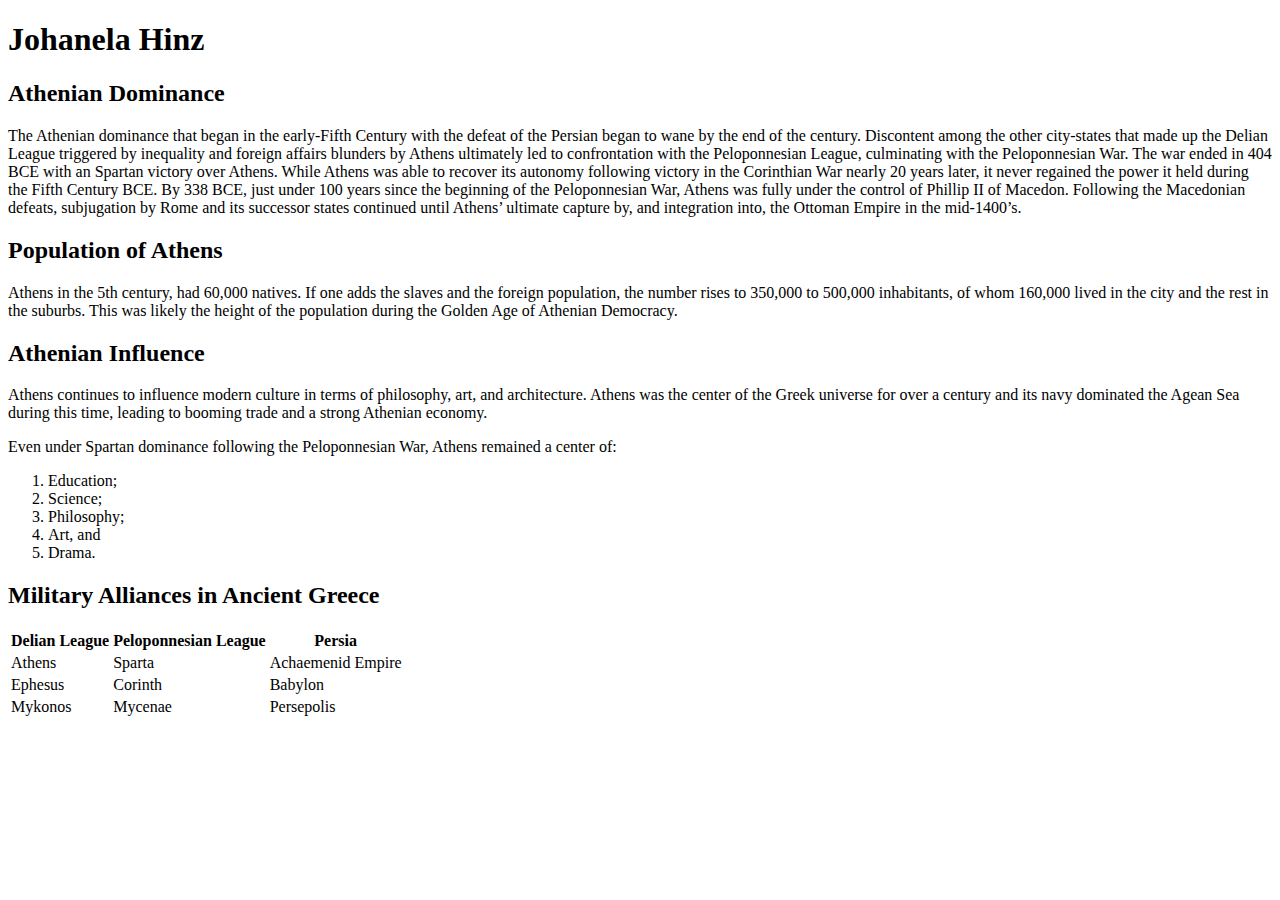
==== index.html @ 05301441 "Add files via upload" ====
<!doctype html>
<html lang="en">
  <head> <meta charset="utf-8">
    <title>Project One</title>
  </head>
    <body>
        <h1>Johanela Hinz</h1>
        <h2>Athenian Dominance</h2>
        <p>The Athenian dominance that began in the early-Fifth Century with the defeat of the Persian 
            began to wane by the end of the century. Discontent among the other city-states that made up
             the Delian League triggered by inequality and foreign affairs blunders by Athens ultimately 
             led to confrontation with the Peloponnesian League, culminating with the Peloponnesian War. 
             The war ended in 404 BCE with an Spartan victory over Athens. While Athens was able to recover 
             its autonomy following victory in the Corinthian War nearly 20 years later, it never regained 
             the power it held during the Fifth Century BCE. By 338 BCE, just under 100 years since the 
             beginning of the Peloponnesian War, Athens was fully under the control of Phillip II of Macedon. 
             Following the Macedonian defeats, subjugation by Rome and its successor states continued until 
             Athens’ ultimate capture by, and integration into, the Ottoman Empire in the mid-1400’s.</p>
        <h2>Population of Athens</h2>
        <p>Athens in the 5th century, had 60,000 natives. If one adds the slaves and the foreign population, 
            the number rises to 350,000 to 500,000 inhabitants, of whom 160,000 lived in the city and the rest 
            in the suburbs. This was likely the height of the population during the Golden Age of Athenian Democracy.</p>
        <h2>Athenian Influence</h2>
        <p>Athens continues to influence modern culture in terms of philosophy, art, and architecture. Athens was 
            the center of the Greek universe for over a century and its navy dominated the Agean Sea during this time, leading
            to booming trade and a strong Athenian economy.
        </p>
        <p>Even under Spartan dominance following the Peloponnesian War, Athens remained a center of:</p>
        <ol>
            <li>Education;</li>
            <li>Science;</li>
            <li>Philosophy;</li>
            <li>Art, and</li>
            <li>Drama.</li>
        </ol>
        <h2>Military Alliances in Ancient Greece</h2>
        <table>
            <tr>
                <th>Delian League</th>
                <th>Peloponnesian League</th>
                <th>Persia</th>
            </tr>
            <tr>
                <td>Athens</td>
                <td>Sparta</td>
                <td>Achaemenid Empire</td>
            </tr>
            <tr>
                <td>Ephesus</td>
                <td>Corinth</td>
                <td>Babylon</td>
            </tr>
            <tr>   
                <td>Mykonos</td>
                <td>Mycenae</td>
                <td>Persepolis</td>
            </tr>
        </table>
        


    </body>
  

</html>
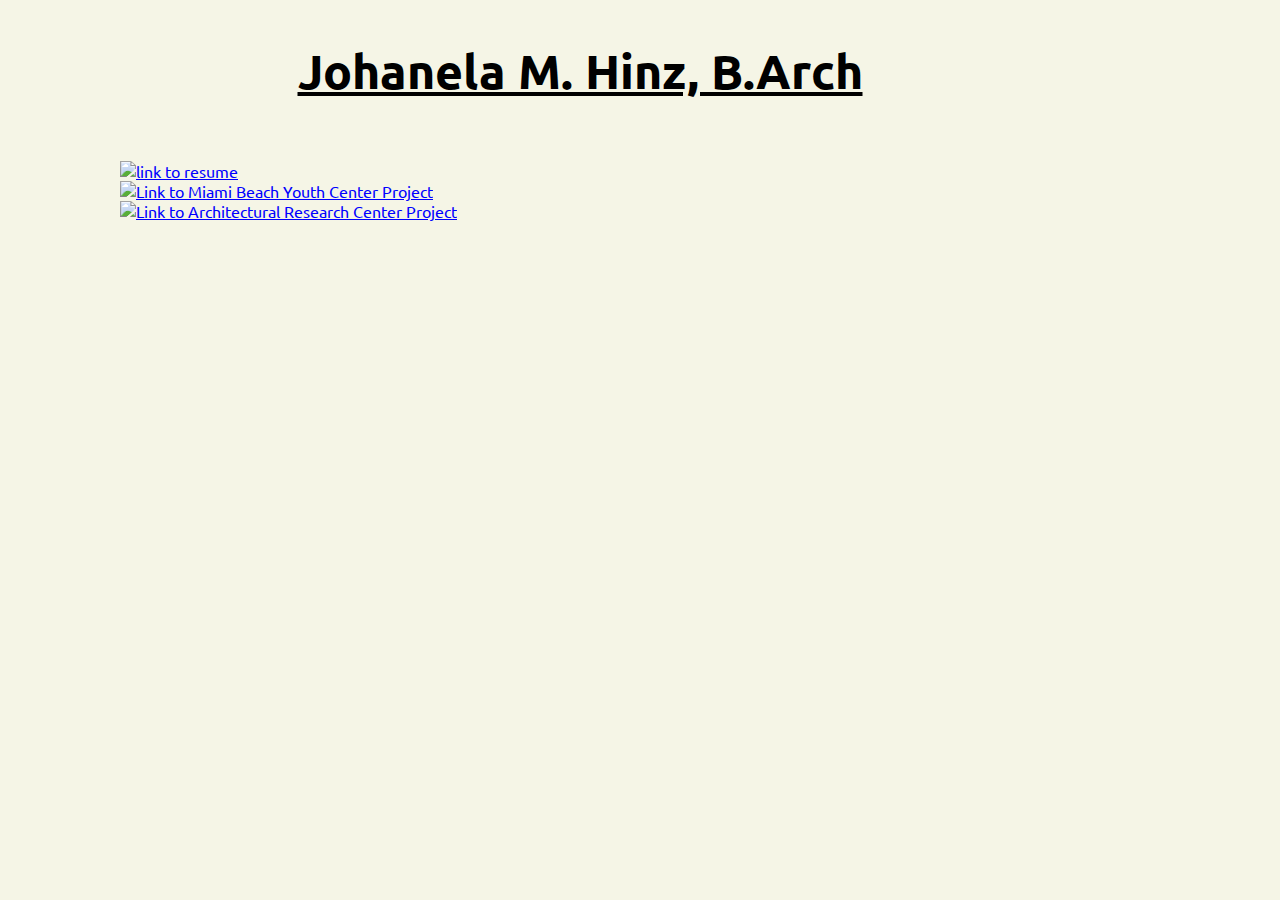
==== commit a52ce9f7: "Add files via upload" ====
--- a/index.html
+++ b/index.html
@@ -1,65 +1,28 @@
-<!doctype html>
-<html lang="en">
-  <head> <meta charset="utf-8">
-    <title>Project One</title>
-  </head>
-    <body>
-        <h1>Johanela Hinz</h1>
-        <h2>Athenian Dominance</h2>
-        <p>The Athenian dominance that began in the early-Fifth Century with the defeat of the Persian 
-            began to wane by the end of the century. Discontent among the other city-states that made up
-             the Delian League triggered by inequality and foreign affairs blunders by Athens ultimately 
-             led to confrontation with the Peloponnesian League, culminating with the Peloponnesian War. 
-             The war ended in 404 BCE with an Spartan victory over Athens. While Athens was able to recover 
-             its autonomy following victory in the Corinthian War nearly 20 years later, it never regained 
-             the power it held during the Fifth Century BCE. By 338 BCE, just under 100 years since the 
-             beginning of the Peloponnesian War, Athens was fully under the control of Phillip II of Macedon. 
-             Following the Macedonian defeats, subjugation by Rome and its successor states continued until 
-             Athens’ ultimate capture by, and integration into, the Ottoman Empire in the mid-1400’s.</p>
-        <h2>Population of Athens</h2>
-        <p>Athens in the 5th century, had 60,000 natives. If one adds the slaves and the foreign population, 
-            the number rises to 350,000 to 500,000 inhabitants, of whom 160,000 lived in the city and the rest 
-            in the suburbs. This was likely the height of the population during the Golden Age of Athenian Democracy.</p>
-        <h2>Athenian Influence</h2>
-        <p>Athens continues to influence modern culture in terms of philosophy, art, and architecture. Athens was 
-            the center of the Greek universe for over a century and its navy dominated the Agean Sea during this time, leading
-            to booming trade and a strong Athenian economy.
-        </p>
-        <p>Even under Spartan dominance following the Peloponnesian War, Athens remained a center of:</p>
-        <ol>
-            <li>Education;</li>
-            <li>Science;</li>
-            <li>Philosophy;</li>
-            <li>Art, and</li>
-            <li>Drama.</li>
-        </ol>
-        <h2>Military Alliances in Ancient Greece</h2>
-        <table>
-            <tr>
-                <th>Delian League</th>
-                <th>Peloponnesian League</th>
-                <th>Persia</th>
-            </tr>
-            <tr>
-                <td>Athens</td>
-                <td>Sparta</td>
-                <td>Achaemenid Empire</td>
-            </tr>
-            <tr>
-                <td>Ephesus</td>
-                <td>Corinth</td>
-                <td>Babylon</td>
-            </tr>
-            <tr>   
-                <td>Mykonos</td>
-                <td>Mycenae</td>
-                <td>Persepolis</td>
-            </tr>
-        </table>
-        
-
-
-    </body>
-  
-
-</html>+<!doctype html>
+<html lang="en">
+  <head><meta charset="utf-8">
+    <link rel="preconnect" href="https://fonts.googleapis.com">
+    <link rel="preconnect" href="https://fonts.gstatic.com" crossorigin>
+    <link href="https://fonts.googleapis.com/css2?family=Ubuntu:wght@500&display=swap" rel="stylesheet">
+    <link rel="stylesheet" type="text/css" href="css/germanyfinal.css">
+    <title>Germany</title>
+  </head>
+    <body>
+        <article>
+            <div class="parent">
+                <div class="div1"><h1>Johanela M. Hinz, B.Arch</h1> </div>
+                <div class="div2"><a href="page/resume.html">
+                    <img src="images/resume.jpg" alt="link to resume" title="Miami Skyline">
+                </a> </div>
+                <div class="div3"><a href="page/project1.html">
+                    <img src="images/miamibeachyouthcenter.jpg" alt="Link to Miami Beach Youth Center Project" title="Miami Beach Youth Center">
+                </a>  </div>
+                <div class="div4"><a href="page/project2.html">
+                    <img src="images/researchcenter.jpg" alt="Link to Architectural Research Center Project" title="Architectural Research Center">
+                </a>  </div>
+                </div>
+                
+            </article>
+            
+        </body>
+    </html>--- a/css/germanyfinal.css
+++ b/css/germanyfinal.css
@@ -0,0 +1,92 @@
+.grid {
+    display: grid;
+    grid-template-columns: repeat(4, 1fr);
+    grid-template-rows: 0.25fr repeat(4, 1fr) 20px;
+    grid-column-gap: 15px;
+    grid-row-gap: 30px;
+}
+    
+    .div1 { grid-area: 1 / 1 / 2 / 5; }
+    .div2 { grid-area: 2 / 1 / 3 / 2; }
+    .div3 { grid-area: 2 / 2 / 3 / 5; }
+    .div4 { grid-area: 3 / 1 / 4 / 2; }
+    .div5 { grid-area: 3 / 2 / 4 / 5; }
+    .div6 { grid-area: 4 / 1 / 5 / 2; }
+    .div7 { grid-area: 4 / 2 / 5 / 5; }
+    .div8 { grid-area: 5 / 1 / 6 / 2; }
+    .div9 { grid-area: 5 / 2 / 6 / 5; }
+    .div10 { grid-area: 6 / 1 / 7 / 5; }
+    
+body {
+    background-color: #f5f5e6;
+    font-family: 'Ubuntu', 'Roboto', Arial, Helvetica, sans-serif;
+	margin-right: 120px;
+	margin-left: 120px;
+    margin-bottom: 100px;
+	
+ 
+}
+
+h1 {
+	text-align: center;
+	font-size: 3em;
+	text-decoration: underline;
+	margin-top: 40px;
+    margin-right: 120px;
+    margin-bottom: 60px;
+    
+
+}
+
+h2 {
+    text-align: left;
+    font-size: 2em;
+	color: #FF0000;
+    text-decoration: none
+    
+
+}
+
+h3 {
+    text-align: left;
+    font-size: 2em;
+	color: #DAAE00;
+    text-decoration: none
+    
+
+}
+
+p {
+	font-size: 24px;
+    text-align: justify;
+    overflow-wrap: break-word;
+    display: block; 
+	max-width: 960px;
+	
+	
+}
+
+ul {
+	font-size: 24px;
+    text-align: justify;
+    overflow-wrap: break-word;
+    display: block; 
+	max-width: 960px;
+		
+}
+
+a:link {
+	color: rgb(0, 0, 255)
+}
+
+a:hover {
+	color: rgb(0, 255, 0)
+}
+
+a:visited {
+	color: rgb(255, 0, 0)
+}
+
+a:active {
+	color: rgb(156, 47, 200)
+}
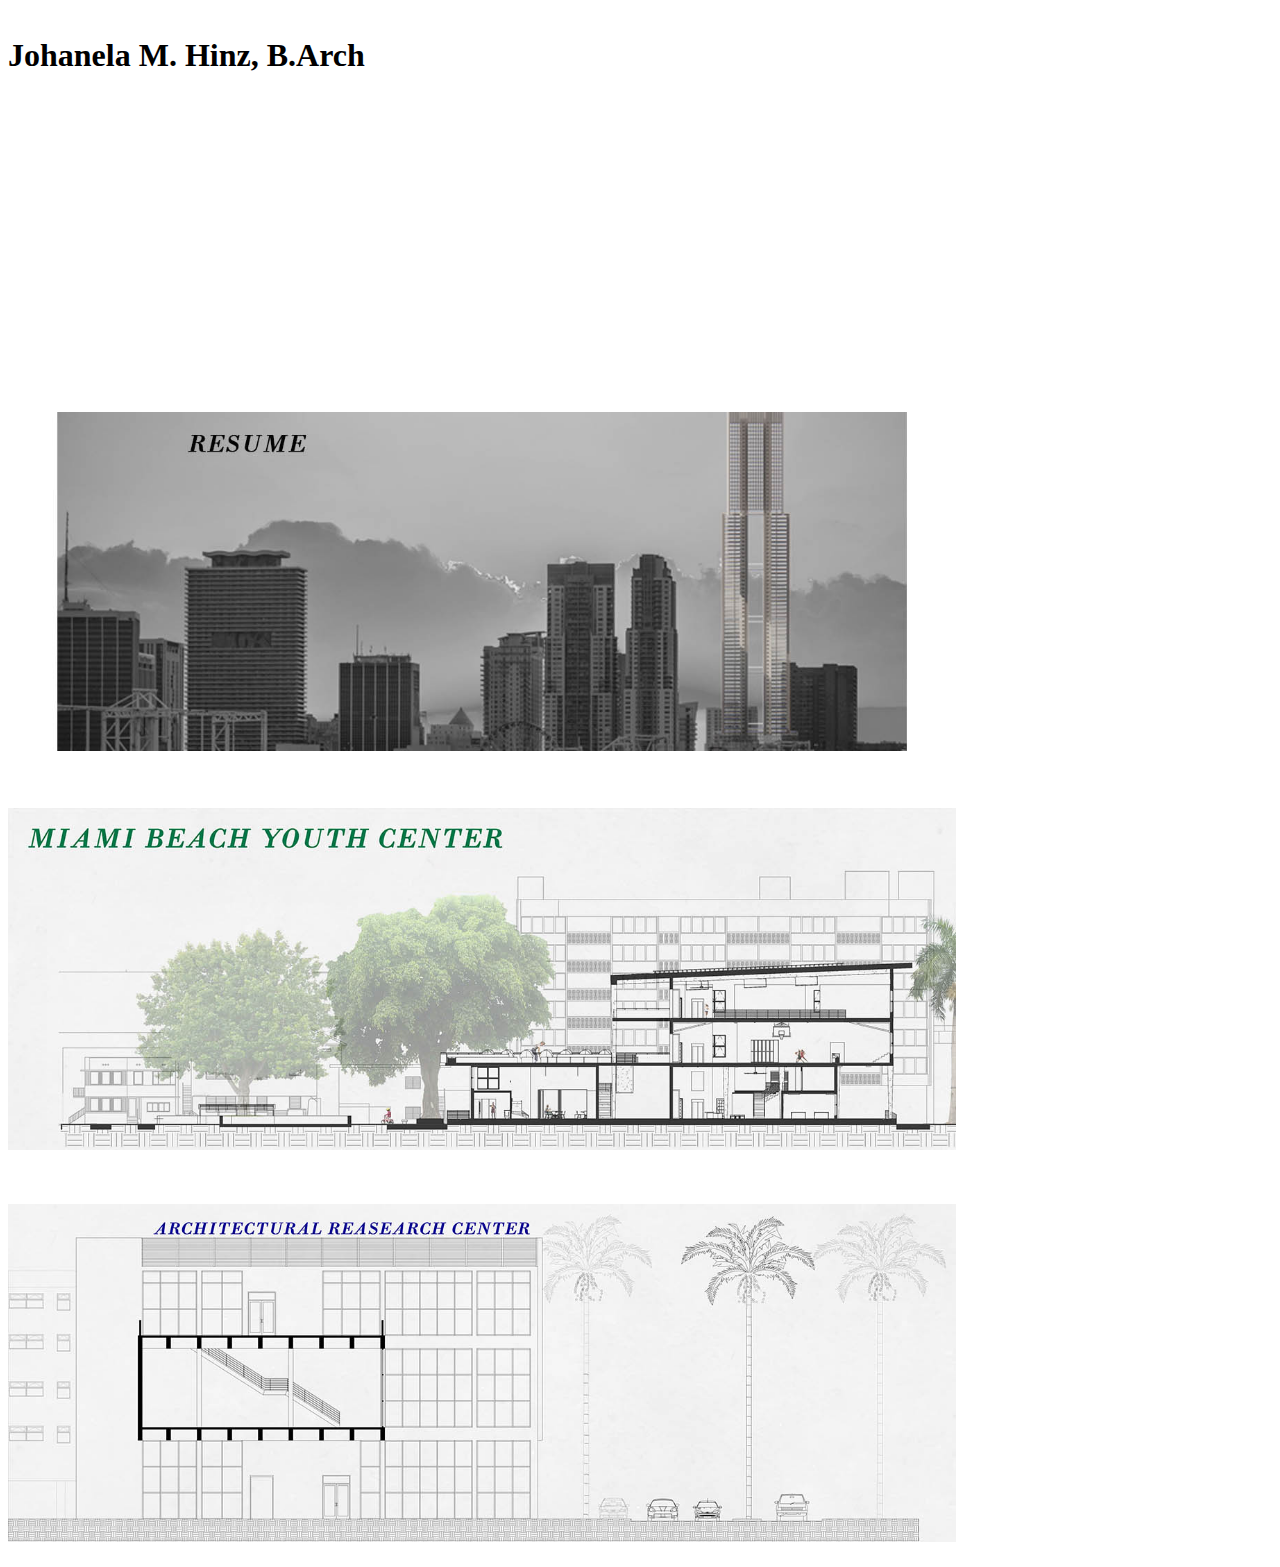
==== commit 397fc15a: "Update index.html" ====
--- a/index.html
+++ b/index.html
@@ -4,10 +4,11 @@
     <link rel="preconnect" href="https://fonts.googleapis.com">
     <link rel="preconnect" href="https://fonts.gstatic.com" crossorigin>
     <link href="https://fonts.googleapis.com/css2?family=Ubuntu:wght@500&display=swap" rel="stylesheet">
-    <link rel="stylesheet" type="text/css" href="css/germanyfinal.css">
+    <link rel="stylesheet" type="text/css" href="css/portfolio.css">
     <title>Germany</title>
   </head>
     <body>
+        <p>
         <article>
             <div class="parent">
                 <div class="div1"><h1>Johanela M. Hinz, B.Arch</h1> </div>
@@ -23,6 +24,7 @@
                 </div>
                 
             </article>
+        </p>
             
         </body>
-    </html>+    </html>
--- a/css/portfolio.css
+++ b/css/portfolio.css
@@ -0,0 +1,18 @@
+.parent {
+display: grid;
+grid-template-columns: 1fr;
+grid-template-rows: repeat(4, 1fr);
+grid-column-gap: 10px;
+grid-row-gap: 50px;
+}
+
+.div1 { grid-area: 1 / 1 / 2 / 2; }
+.div2 { grid-area: 2 / 1 / 3 / 2; }
+.div3 { grid-area: 3 / 1 / 4 / 2; }
+.div4 { grid-area: 4 / 1 / 5 / 2; }
+
+
+img {
+    max-width: 75%;
+    height: auto;
+  }
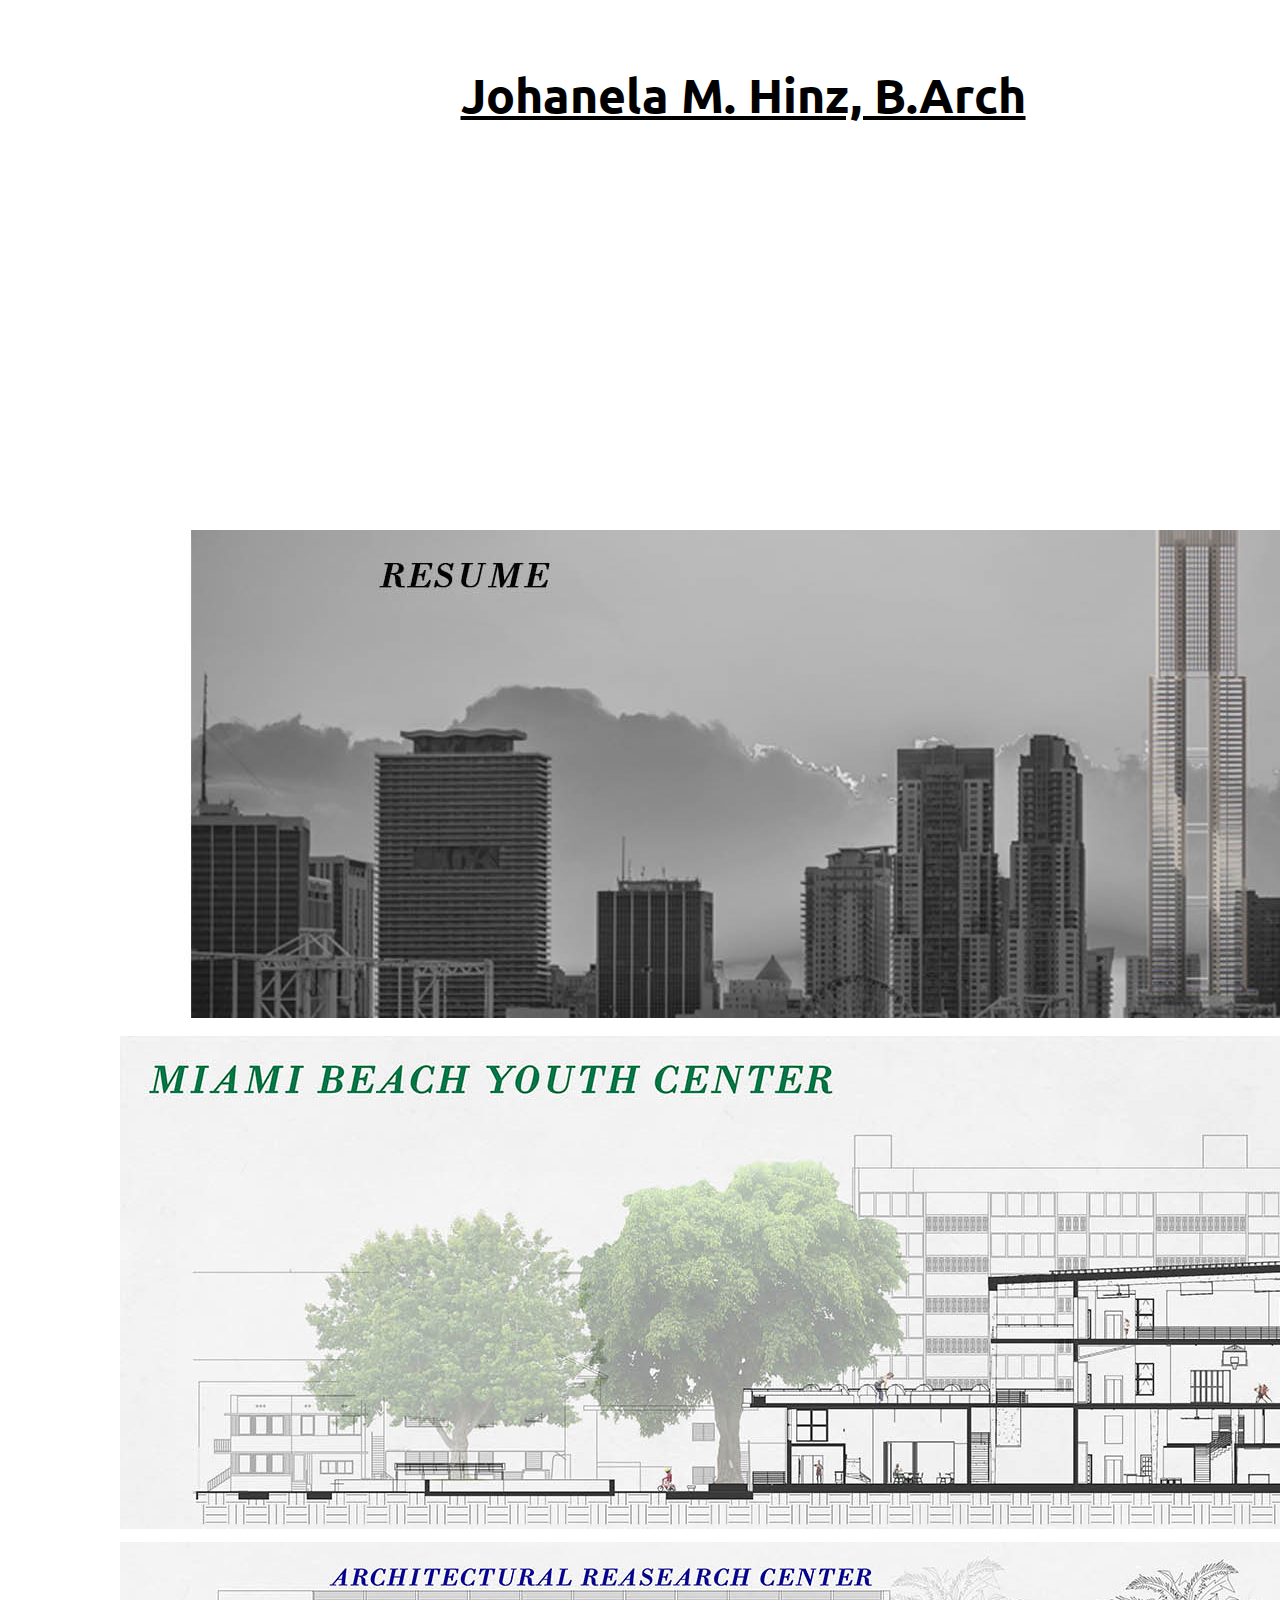
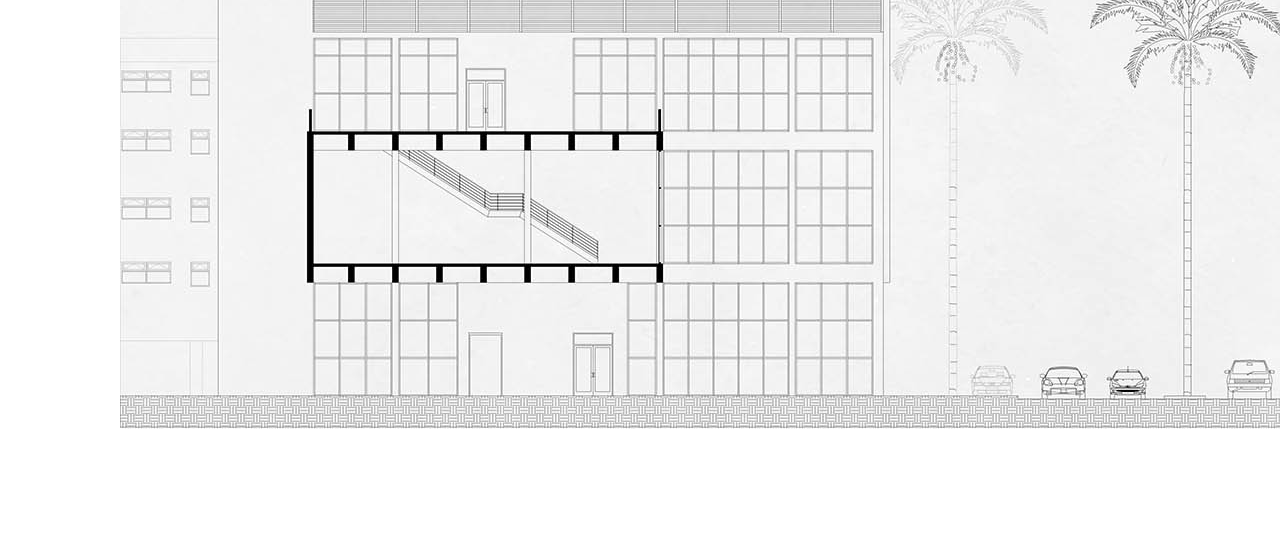
==== commit 71e1414a: "Update index.html" ====
--- a/index.html
+++ b/index.html
@@ -5,7 +5,7 @@
     <link rel="preconnect" href="https://fonts.gstatic.com" crossorigin>
     <link href="https://fonts.googleapis.com/css2?family=Ubuntu:wght@500&display=swap" rel="stylesheet">
     <link rel="stylesheet" type="text/css" href="css/portfolio.css">
-    <title>Germany</title>
+    <title>Johanela M. Hinz, B.Arch Portfolio</title>
   </head>
     <body>
         <p>
--- a/css/portfolio.css
+++ b/css/portfolio.css
@@ -3,7 +3,13 @@
 grid-template-columns: 1fr;
 grid-template-rows: repeat(4, 1fr);
 grid-column-gap: 10px;
-grid-row-gap: 50px;
+grid-row-gap: 10px;
+
+img {
+    max-width: auto;
+    height: auto;
+  }
+
 }
 
 .div1 { grid-area: 1 / 1 / 2 / 2; }
@@ -12,7 +18,78 @@
 .div4 { grid-area: 4 / 1 / 5 / 2; }
 
 
-img {
-    max-width: 75%;
-    height: auto;
-  }
+
+
+  body {
+    background-color: #ffffff;
+    font-family: 'Ubuntu', 'Roboto', Arial, Helvetica, sans-serif;
+	margin-right: 120px;
+	margin-left: 120px;
+    margin-bottom: 100px;
+	
+ 
+}
+
+h1 {
+	text-align: center;
+	font-size: 3em;
+	text-decoration: underline;
+	margin-top: 40px;
+    margin-right: 120px;
+    margin-bottom: 60px;
+    
+
+}
+
+h2 {
+    text-align: left;
+    font-size: 2em;
+	color: #FF0000;
+    text-decoration: none
+    
+
+}
+
+h3 {
+    text-align: left;
+    font-size: 2em;
+	color: #DAAE00;
+    text-decoration: none
+    
+
+}
+
+p {
+	font-size: 24px;
+    text-align: justify;
+    overflow-wrap: break-word;
+    display: block; 
+	max-width: 960px;
+	
+	
+}
+
+ul {
+	font-size: 24px;
+    text-align: justify;
+    overflow-wrap: break-word;
+    display: block; 
+	max-width: 960px;
+		
+}
+
+a:link {
+	color: rgb(0, 0, 255)
+}
+
+a:hover {
+	color: rgb(0, 255, 0)
+}
+
+a:visited {
+	color: rgb(255, 0, 0)
+}
+
+a:active {
+	color: rgb(156, 47, 200)
+}
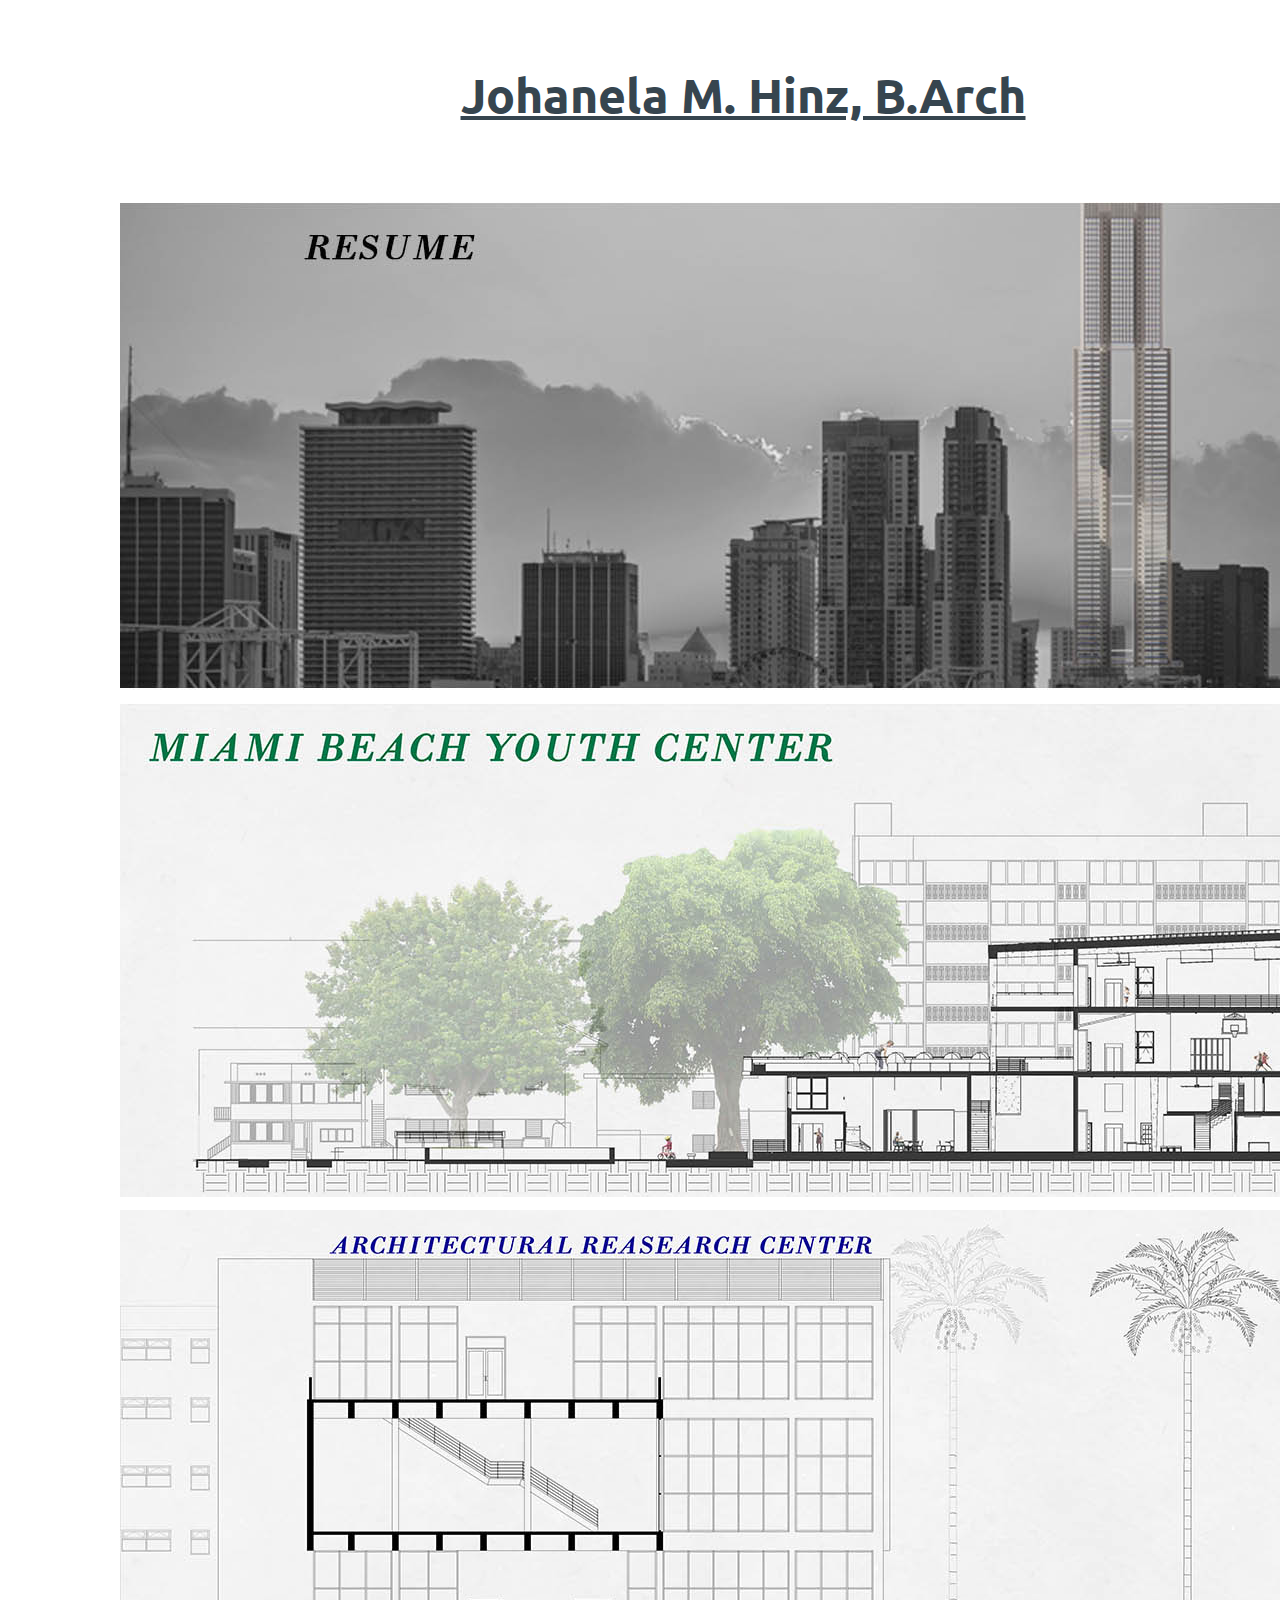
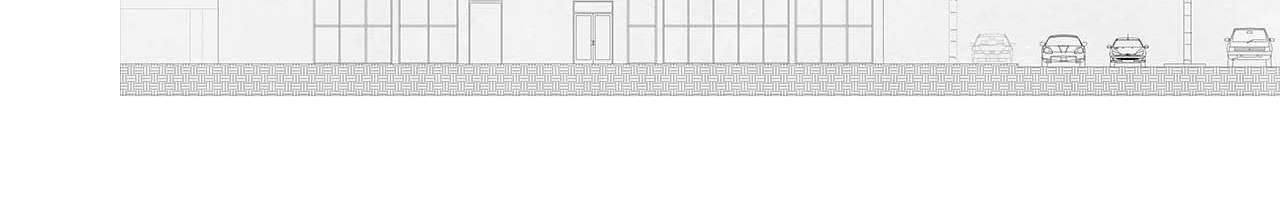
==== commit 035f9ec1: "Update index.html" ====
--- a/index.html
+++ b/index.html
@@ -12,7 +12,7 @@
         <article>
             <div class="parent">
                 <div class="div1"><h1>Johanela M. Hinz, B.Arch</h1> </div>
-                <div class="div2"><a href="page/resume.html">
+                <div class="div2"><a href="images/resume.pdf">
                     <img src="images/resume.jpg" alt="link to resume" title="Miami Skyline">
                 </a> </div>
                 <div class="div3"><a href="page/project1.html">
--- a/css/portfolio.css
+++ b/css/portfolio.css
@@ -1,95 +1,107 @@
 .parent {
-display: grid;
-grid-template-columns: 1fr;
-grid-template-rows: repeat(4, 1fr);
-grid-column-gap: 10px;
-grid-row-gap: 10px;
-
-img {
-    max-width: auto;
-    height: auto;
-  }
-
+    display: grid;
+    grid-template-columns: 1fr;
+    grid-template-rows: 10% repeat(3, 1fr);
+    grid-column-gap: 10px;
+    grid-row-gap: 10px;
+    
 }
-
-.div1 { grid-area: 1 / 1 / 2 / 2; }
-.div2 { grid-area: 2 / 1 / 3 / 2; }
-.div3 { grid-area: 3 / 1 / 4 / 2; }
-.div4 { grid-area: 4 / 1 / 5 / 2; }
-
-
-
-
-  body {
-    background-color: #ffffff;
-    font-family: 'Ubuntu', 'Roboto', Arial, Helvetica, sans-serif;
-	margin-right: 120px;
-	margin-left: 120px;
-    margin-bottom: 100px;
-	
- 
-}
-
-h1 {
-	text-align: center;
-	font-size: 3em;
-	text-decoration: underline;
-	margin-top: 40px;
-    margin-right: 120px;
-    margin-bottom: 60px;
+        
+        
+    .div1 { grid-area: 1 / 1 / 2 / 2; }
+    .div2 { grid-area: 2 / 1 / 3 / 2; }
+    .div3 { grid-area: 3 / 1 / 4 / 2; }
+    .div4 { grid-area: 4 / 1 / 5 / 2; }
     
-
-}
-
-h2 {
-    text-align: left;
-    font-size: 2em;
-	color: #FF0000;
-    text-decoration: none
     
-
-}
-
-h3 {
-    text-align: left;
-    font-size: 2em;
-	color: #DAAE00;
-    text-decoration: none
+      body {
+        background-color: #ffffff;
+        font-family: 'Ubuntu', 'Roboto', Arial, Helvetica, sans-serif;
+        margin-right: 120px;
+        margin-left: 120px;
+        margin-bottom: 100px;
+        
+     
+    }
     
-
-}
-
-p {
-	font-size: 24px;
-    text-align: justify;
-    overflow-wrap: break-word;
-    display: block; 
-	max-width: 960px;
-	
-	
-}
-
-ul {
-	font-size: 24px;
-    text-align: justify;
-    overflow-wrap: break-word;
-    display: block; 
-	max-width: 960px;
-		
-}
-
-a:link {
-	color: rgb(0, 0, 255)
-}
-
-a:hover {
-	color: rgb(0, 255, 0)
-}
-
-a:visited {
-	color: rgb(255, 0, 0)
-}
-
-a:active {
-	color: rgb(156, 47, 200)
-}
+    h1 {
+        text-align: center;
+        font-size: 3em;
+        text-decoration: underline;
+        color: #36454f;
+        margin-top: 40px;
+        margin-right: 120px;
+        margin-bottom: 60px;
+        
+    
+    }
+    
+    h2 {
+        text-align: left;
+        font-size: 2em;
+        color: #36454f;
+        text-decoration: none
+        
+    
+    }
+    
+    h3 {
+        text-align: left;
+        font-size: 2em;
+        color: #DAAE00;
+        text-decoration: none
+        
+    
+    }
+    
+    p {
+        font-size: 24px;
+        text-align: justify;
+        overflow-wrap: break-word;
+        display: block; 
+        max-width: 960px;
+        
+        
+    }
+    
+    ul {
+        font-size: 24px;
+        text-align: justify;
+        overflow-wrap: break-word;
+        display: block; 
+        max-width: 960px;
+            
+    }
+    
+    a:link {
+        color: rgb(0, 0, 255)
+    }
+    
+    a:hover {
+        color: rgb(0, 255, 0)
+    }
+    
+    a:visited {
+        color: rgb(255, 0, 0)
+    }
+    
+    a:active {
+        color: rgb(156, 47, 200)
+    }
+    
+    
+    .grid {
+        display: grid;
+        grid-template-columns: repeat(2, 1fr);
+        grid-template-rows: 10% repeat(3, 1fr);
+        grid-column-gap: 30px;
+        grid-row-gap: 10px;
+        }
+        
+        .div5 { grid-area: 1 / 1 / 2 / 2; }
+        .div6 { grid-area: 1 / 2 / 2 / 3; }
+        .div7 { grid-area: 2 / 1 / 3 / 3; }
+        .div8 { grid-area: 3 / 1 / 4 / 2; }
+        .div9 { grid-area: 3 / 2 / 4 / 3; }
+        .div10 { grid-area: 4 / 1 / 5 / 2; }
+        .div11 { grid-area: 4 / 2 / 5 / 3; }
